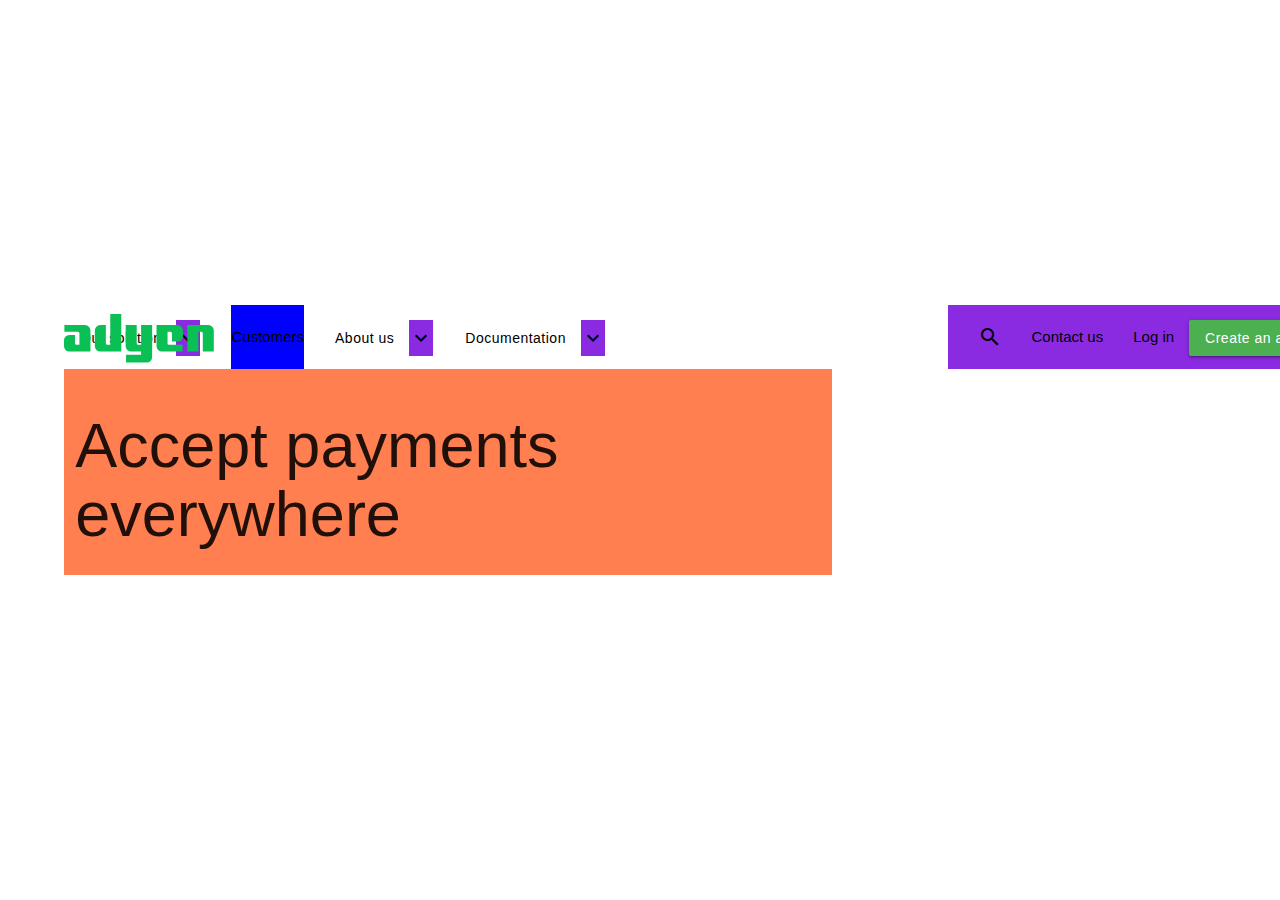
==== HTML/Week3/adyen_website/index.html @ 1dfb3a7b "backup commit" ====
<html lang="en">
<head>
    <meta charset="UTF-8">
    <meta http-equiv="X-UA-Compatible" content="IE=edge">
    <meta name="viewport" content="width=device-width, initial-scale=1.0">
    <link rel="icon" href="img/adyen-header-logo-green.svg">
    <!--Import Google Icon Font-->
    <link href="https://fonts.googleapis.com/icon?family=Material+Icons" rel="stylesheet">
    <!-- Compiled and minified CSS -->
    <link rel="stylesheet" href="https://cdnjs.cloudflare.com/ajax/libs/materialize/1.0.0/css/materialize.min.css">
    <link rel="stylesheet" href="css/main.css">
    
    <!-- Compiled and minified JavaScript -->
    <script src="https://cdnjs.cloudflare.com/ajax/libs/materialize/1.0.0/js/materialize.min.js"></script>
            
    <title>Adyen</title>
</head>
<body id="home" class="scrollspy">
  <div class="left-div">

  </div>
  <div class="center-div">
    <div class="navbar-fixed"> <!-- Materilize class makes the navbar follow the screeen-->
        <nav class="white black-text no-shadow"> <!--Teal is materilize color class-->
          <!-- <div class="container">  -->
            <div id="nav-id" class="nav-wrapper black-text"> <!--Standard navbar markup-->
              <a href="https://www.adyen.com/x  " class="brand-logo flex1" ><img src="img/adyen-header-logo-green.svg" alt="logo" width="150px" height="auto"></a>
              <!--Burger icon for side-menu in navbar-->
              <!-- <a href="#" data-target="mobile-nav" class="sidenav-trigger"><i class="material-icons">menu</i></a>  -->
              <ul class="left hide-on-med-and-down flex2">
                <li>
                  <!-- <a href="#solution">Our solution</a> -->
                  <!-- Dropdown Trigger -->
                  <a class='dropdown-trigger btn white  black-text no-shadow' href='#' data-target='dropdown1'>Our solution<i class="material-icons right">expand_more</i></a>

                  <!-- Dropdown Structure -->
                  <ul id='dropdown1' class='dropdown-content'>
                      <li><a href="#!" >one</a></li>
                      <li><a href="#!" >two</a></li>
                      <li class="divider" tabindex="-1"></li>
                      <li><a href="#!">three</a></li>
                      <li><a href="#!"><i class="material-icons">view_module</i>four</a></li>
                      <li><a href="#!"><i class="material-icons">cloud</i>five</a></li>
                  </ul>
                </li>
                <li>
                  <a href="#customers"> <p class="li-text">Customers</p></a>
                </li>
                <li>
                  <a class='dropdown-trigger btn white  black-text no-shadow' href='#' data-target='dropdown1'>About us<i class="material-icons right">expand_more</i></a>
                </li>
                <li>
                  <a class='dropdown-trigger btn white  black-text no-shadow' href='#' data-target='dropdown1'>Documentation<i class="material-icons right">expand_more</i></a>
                </li>
              </ul>

              
              <ul class="right hide-on-med-and-down flex3">
                <li>
                  <a href="#home"><i class="material-icons right">search</i></a>
                </li>
                <li>
                  <a href="#search">Contact us</a>
                </li>
                <li>
                  <a href="#popular">Log in</a>
                </li>
                <li>
                  <a href="#gallery" class="btn green">Create an account</a>
                </li>
              </ul>
            </div>
          <!-- </div> -->
        </nav>
    </div>    
    <!-- <div class="container"> -->
      <div class="row">
        <div class="col s8 ape">
          <h1>Accept payments <br> everywhere</h1>
        </div>
      </div>
    <!-- </div> -->
  </div>

  <div class="right-div">

  </div>
  <script>
    //import M from 'materialize-css'

    document.addEventListener('DOMContentLoaded', function() {
      var elems = document.querySelectorAll('.dropdown-trigger');
      var instances = M.Dropdown.init(elems, {});
    });
//        $('.dropdown-trigger').dropdown();
//        document.addEventListener('DOMContentLoaded', function() {
//        const elems = document.querySelectorAll('.dropdown-trigger');
//        const instances = M.Dropdown.init(elems, {});
//        });
//
//        function Mostrar(enlace){
//            console.log(enlace.innerHTML)
//        }
  </script>
</body>
</html>
---- HTML/Week3/adyen_website/css/main.css ----
* {
    margin:0;
    padding:0;
    box-sizing: border-box;
    
}

body{
    display:flex;
    width: 100%;
    /* box-sizing: border-box; */
}
.center-div{
    width: 90%;
    margin: auto;
    /* padding: 0 10% 0 10%; */
    /* flex-grow: 10; */
}
/* .left-div{
    flex-grow: 1;
}
.right-div{
    flex-grow: 1;
} */
nav ul li a{
    color: black;
  }    
.no-shadow{
    box-shadow: none!important;
}
/* .nav-wrapper .flex2 {
    margin-left: 150px;
  } */
.btn {
    text-transform: none;
}
nav ul a.btn{
    margin: 0px;
    /* padding: 0 0 0 30px; */
}
.ape{
    background-color: coral;
}

.right {
    background-color: blueviolet;
}

.li-text{
    background-color: blue;
}
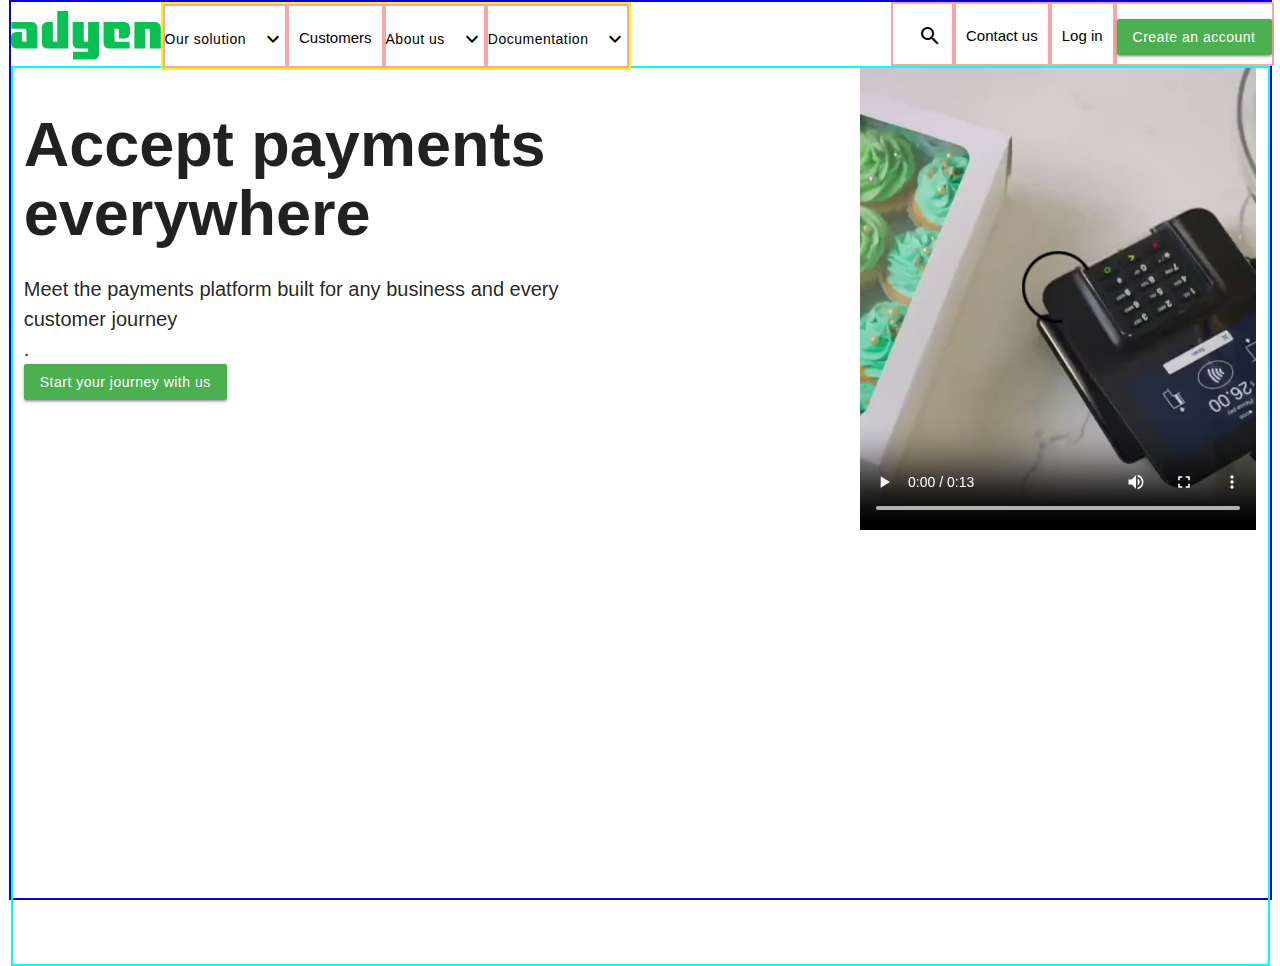
==== commit 8d6ca043: "new commit on adyen website" ====
--- a/HTML/Week3/adyen_website/index.html
+++ b/HTML/Week3/adyen_website/index.html
@@ -16,18 +16,18 @@
     <title>Adyen</title>
 </head>
 <body id="home" class="scrollspy">
-  <div class="left-div">
+  <!-- <div class="left-div">
 
-  </div>
+  </div> -->
   <div class="center-div">
     <div class="navbar-fixed"> <!-- Materilize class makes the navbar follow the screeen-->
         <nav class="white black-text no-shadow"> <!--Teal is materilize color class-->
           <!-- <div class="container">  -->
             <div id="nav-id" class="nav-wrapper black-text"> <!--Standard navbar markup-->
-              <a href="https://www.adyen.com/x  " class="brand-logo flex1" ><img src="img/adyen-header-logo-green.svg" alt="logo" width="150px" height="auto"></a>
+              <a href="https://www.adyen.com/" class="brand-logo logo" ><img src="img/adyen-header-logo-green.svg" alt="logo" width="150px" height="auto"></a>
               <!--Burger icon for side-menu in navbar-->
               <!-- <a href="#" data-target="mobile-nav" class="sidenav-trigger"><i class="material-icons">menu</i></a>  -->
-              <ul class="left hide-on-med-and-down flex2">
+              <ul id="left-nav-menu" class="left hide-on-med-and-down flex2">
                 <li>
                   <!-- <a href="#solution">Our solution</a> -->
                   <!-- Dropdown Trigger -->
@@ -74,17 +74,27 @@
         </nav>
     </div>    
     <!-- <div class="container"> -->
-      <div class="row">
+      <div class="row top-row">
         <div class="col s8 ape">
-          <h1>Accept payments <br> everywhere</h1>
+          <h1> <strong>Accept payments <br> everywhere</strong></h1>
+          <p class="body-big">
+            Meet the payments platform built for any business and every <br/> customer journey<br/>.
+          </p>
+          <a href="#gallery" class="btn green">Start your journey with us</a>
+        </div>
+        <div class="col s4 ape">
+          <video class="responsive-video" controls>
+            <source src="img/top.mp4" type="video/mp4">
+          </video>
         </div>
       </div>
+      
     <!-- </div> -->
   </div>
 
-  <div class="right-div">
+  <!-- <div class="right-div">
 
-  </div>
+  </div> -->
   <script>
     //import M from 'materialize-css'
 
--- a/HTML/Week3/adyen_website/css/main.css
+++ b/HTML/Week3/adyen_website/css/main.css
@@ -11,8 +11,9 @@
     /* box-sizing: border-box; */
 }
 .center-div{
-    width: 90%;
-    margin: auto;
+    width: 1263px;
+    margin: 0 auto;
+    border: solid 2px rgb(6, 6, 219); /* style, width, color */
     /* padding: 0 10% 0 10%; */
     /* flex-grow: 10; */
 }
@@ -22,9 +23,21 @@
 .right-div{
     flex-grow: 1;
 } */
+nav{
+    width: 1263px;
+}
+nav ul li {
+    border: solid 2px rgb(247, 167, 167);
+    padding: 0;
+    margin: 0;
+    height: 100%;
+  }
 nav ul li a{
     color: black;
-  }    
+    margin: 0;
+    padding: 0 10px 0 10px;
+  }
+
 .no-shadow{
     box-shadow: none!important;
 }
@@ -33,19 +46,48 @@
   } */
 .btn {
     text-transform: none;
+    
 }
 nav ul a.btn{
     margin: 0px;
     /* padding: 0 0 0 30px; */
 }
 .ape{
-    background-color: coral;
+    /* background-color: rgb(243, 240, 239); */
+    height: 100%;
+    margin: 0 auto;
 }
 
-.right {
+/* .right {
     background-color: blueviolet;
+} */
+
+.li-text{
+    /* background-color: blue; */
+    padding: 0;
+    margin: 0;
 }
 
-.li-text{
-    background-color: blue;
+.left{
+    border: solid 2px rgb(243, 247, 7); /* style, width, color */
+    
+    margin: 0 150px ;
+}
+
+.dropdown-trigger   {
+    padding: 0;
+    margin: 0;
+}
+strong{
+    font-weight: 600;
+}
+.body-big{
+    font-size: 20px;
+    font-weight: 400;
+    line-height: 30px;
+}
+
+.top-row{
+    border: solid 2px cyan;
+    padding-top: 0px;
 }